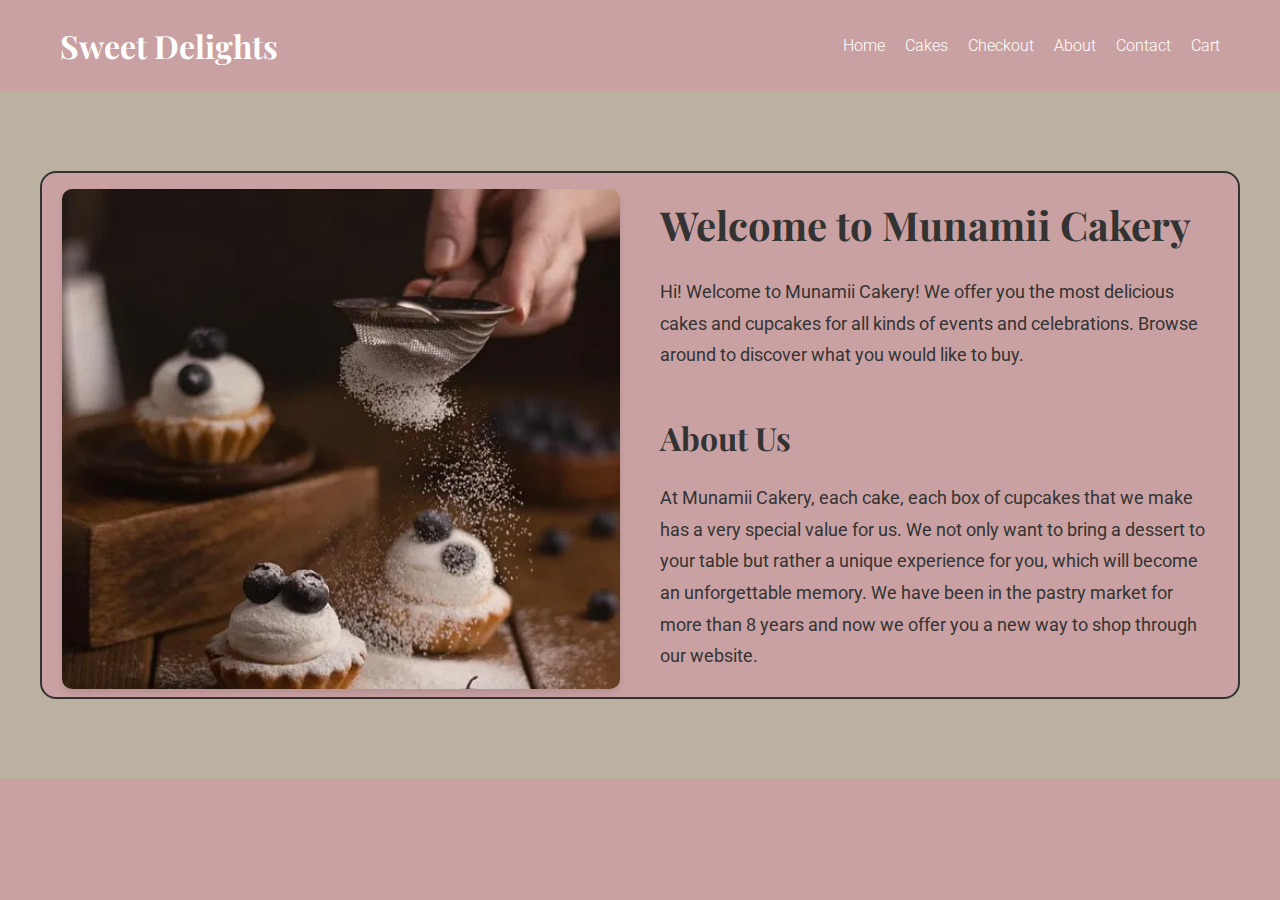
==== about.html @ 6f93220a "new navbar" ====
<!DOCTYPE html>
<html lang="en">
<head>
    <meta charset="UTF-8">
    <meta name="viewport" content="width=device-width, initial-scale=1.0">
    <title>Sweet Delights Cakery</title>
    <link rel="stylesheet" href="styles.css">
    <link href="https://fonts.googleapis.com/css2?family=Playfair+Display:wght@400;700&family=Roboto:wght@300;400&display=swap" rel="stylesheet">

</head>
<body>
    <header>
        <nav class="container">
            <div class="logo">Sweet Delights</div>
            <ul class="nav-links">
                <li><a href="index.html">Home</a></li>
                <li><a href="index.html">Cakes</a></li>
                 <li><a href="checkout.html">Checkout</a></li>
                <li><a href="#about">About</a></li>
                <li><a href="contact.html">Contact</a></li>
                <li><a href="cart.html">Cart</a></li>
            </ul>
        </nav>
    </header>

    <main>
<div class="welcome-about-wrapper">
        <div class="container">
            <div class="image">
                <img src="images/shanghai-5978060_640.webp" alt="Munamii Cakery Showcase" class="welcome-photo">
            </div>
            <div class="content">
                <!-- Welcome Section -->
                <div id="home" class="welcome">
                    <h1>Welcome to Munamii Cakery</h1>
                    <p>Hi! Welcome to Munamii Cakery! We offer you the most delicious cakes and cupcakes for all kinds of events and celebrations. Browse around to discover what you would like to buy.</p>
                </div>
                
                <!-- About Section -->
                <section id="about" class="about">
                    <h2>About Us</h2>
                    <p>At Munamii Cakery, each cake, each box of cupcakes that we make has a very special value for us. We not only want to bring a dessert to your table but rather a unique experience for you, which will become an unforgettable memory. We have been in the pastry market for more than 8 years and now we offer you a new way to shop through our website.</p>
                </section>
            </div>
        </div>
    </div>
---- styles.css ----
:root {
            --primary-color: #caa1a2;
            --secondary-color: #abaaae;
            --text-color: #333;
            --background-color: #caa1a2;
        }

        * {
            margin: 0;
            padding: 0;
            box-sizing: border-box;
       
        }

        body {
            font-family: 'Roboto', sans-serif;
            line-height: 1.6;
            color: var(--text-color);
            background-color: var(--background-color);
        }

        .container {
            max-width: 1200px;
            margin: 0 auto;
            padding: 0 20px;
            border-radius: 1rem;
            background-color: var(--primary-color);
         
        }

        header {
            background-color: var(--primary-color);
            color: white;
            padding: 20px 0;
            box-shadow: 0 2px 5px rgba(0, 0, 0, 0.1);
        }

        nav {
            display: flex;
            justify-content: space-between;
            align-items: center;
        }

        .logo {
            font-family: 'Playfair Display', serif;
            font-size: 2rem;
            font-weight: 700;
        }

        .nav-links {
            list-style: none;
            display: flex;
        }

        .nav-links li {
            margin-left: 20px;
        }

        .nav-links a {
            color: white;
            text-decoration: none;
            font-weight: 300;
            transition: color 0.3s ease;
        }

        .nav-links a:hover {
            color: var(--secondary-color);
        }

        .hero {
            background-image: url('images/pexels-photo-3586778.jpeg');
            background-size:contain;
            background-repeat: no-repeat;
            background-attachment: fixed;
            background-color: #5b6c56;
            background-position: center;
            height: 70vh;
            display: flex;
            align-items: center;
            justify-content: center;
            text-align: center;
            color: white;
       
        }

        .hero-content {
            background-color: rgba(0, 0, 0, 0.5);
            padding: 40px;
            border-radius: 10px;
        }

        .hero h1 {
            font-family: 'Playfair Display', serif;
            font-size: 3rem;
            margin-bottom: 20px;
        }

        .btn {
            display: inline-block;
            background-color: var(--primary-color);
            color: white;
            padding: 10px 20px;
            text-decoration: none;
            border-radius: 5px;
            transition: background-color 0.3s ease;
        }

        .btn:hover {
            background-color: var(--secondary-color);
        }

        .featured-cakes {
            padding: 60px 0;
        }

        .featured-cakes h2 {
            font-family: 'Playfair Display', serif;
            font-size: 2.5rem;
            text-align: center;
            margin-bottom: 40px;
        }

        .cake-grid {
            display: grid;
            grid-template-columns: repeat(auto-fit, minmax(250px, 1fr));
            gap: 30px;
        }

        .cake-item {
            background-color: var(--secondary-color);
            border-radius: 10px;
            overflow: hidden;
            box-shadow: 0 4px 6px rgba(0, 0, 0, 0.1);
            transition: transform 0.3s ease;
        }

        .cake-item:hover {
            transform: translateY(-5px);
        }

        .cake-item img {
            width: 100%;
            height: 200px;
            object-fit: cover;
        }

        .cake-info {
            padding: 20px;
        }

        .cake-info h3 {
            font-family: 'Playfair Display', serif;
            margin-bottom: 10px;
        }

        footer {
            background-color:  #a3bba0;
            color: white;
            text-align: center;
            padding: 20px 0;
            margin-top: 60px;
        }

        @media (max-width: 768px) {
            .nav-links {
                display: none;
            }

            .hero h1 {
                font-size: 2rem;
            }

            .featured-cakes h2 {
                font-size: 2rem;
            }
        }
        .welcome-about-wrapper {
        padding: 80px 0;
        background-color:#bbb1a0;
    }

    .welcome-about-wrapper .container {
        display: grid;
        grid-template-columns: 1fr 1fr;
        gap: 40px;
        align-items: center;
          border: 2px solid #333; /* Light gray border */
          padding-top: 1rem;

   
    }

    .welcome-photo {
        width: 100%;
        height: 500px;
        object-fit: cover;
        border-radius: 10px;
        box-shadow: 0 4px 6px rgba(0, 0, 0, 0.1);
    }

    .welcome {
        margin-bottom: 40px;
    }

    .welcome h1 {
        font-family: 'Playfair Display', serif;
        font-size: 2.5rem;
        color: var(--text-color);
        margin-bottom: 20px;
    }

    .about h2 {
        font-family: 'Playfair Display', serif;
        font-size: 2rem;
        color: var(--text-color);
        margin-bottom: 20px;
    }

    .welcome p, .about p {
        font-size: 1.1rem;
        line-height: 1.8;
        color: var(--text-color);
        margin-bottom: 20px;
    }

    @media (max-width: 768px) {
        .welcome-about-wrapper .container {
            grid-template-columns: 1fr;
        }

        .welcome-photo {
            height: 300px;
        }

        .welcome h1 {
            font-size: 2rem;
        }

        .about h2 {
            font-size: 1.75rem;
        }
    }
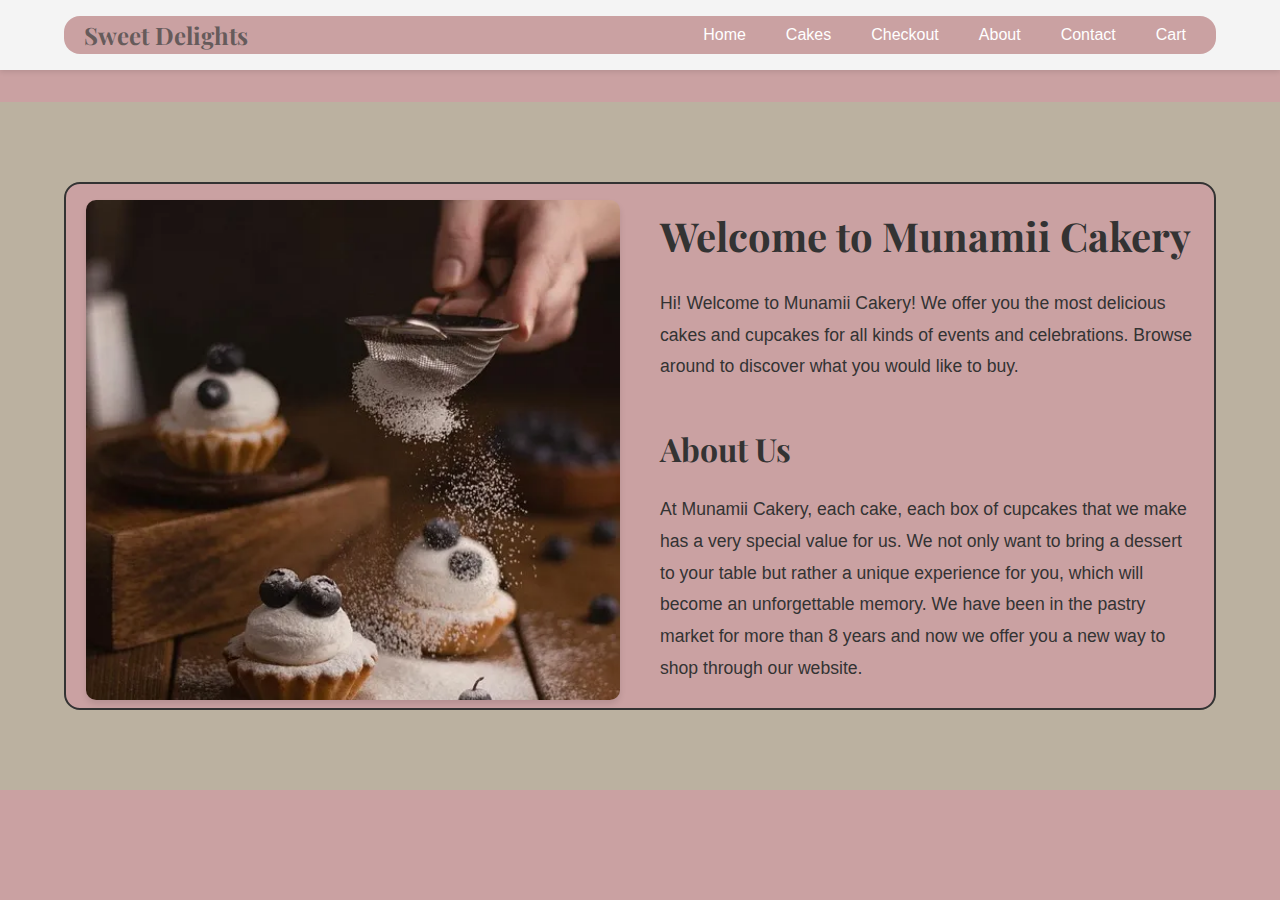
==== commit 511c9d53: "consistent nav, updated checkout and bag" ====
--- a/about.html
+++ b/about.html
@@ -13,12 +13,12 @@
         <nav class="container">
             <div class="logo">Sweet Delights</div>
             <ul class="nav-links">
-                <li><a href="index.html">Home</a></li>
+              <li><a href="index.html">Home</a></li>
                 <li><a href="index.html">Cakes</a></li>
                  <li><a href="checkout.html">Checkout</a></li>
-                <li><a href="#about">About</a></li>
+                <li><a href="about.html">About</a></li>
                 <li><a href="contact.html">Contact</a></li>
-                <li><a href="cart.html">Cart</a></li>
+                <li><a href="add-to-bag.html">Cart</a></li>
             </ul>
         </nav>
     </header>
--- a/styles.css
+++ b/styles.css
@@ -9,6 +9,8 @@
             margin: 0;
             padding: 0;
             box-sizing: border-box;
+            transition: background-color 0.3s ease;
+            box-shadow: #a3bba0;
        
         }
 
@@ -18,7 +20,20 @@
             color: var(--text-color);
             background-color: var(--background-color);
         }
-
+#contact-us {
+    background-color:#abaaae;
+    text-align: center;
+    padding: 20px;
+    border-radius: 5px;
+    font-size: 2rem;
+    font-weight: 700;
+    box-shadow: 0 5px 10px rgba(0, 0, 0, 0.2);
+    display: flex; /* Flexbox for centering */
+    justify-content: center; /* Center content horizontally */
+    align-items: center; /* Center content vertically */
+    height: 100vh; /* Ensure the container takes full viewport height */
+    width: 100%; /* Ensure full width */
+}
         .container {
             max-width: 1200px;
             margin: 0 auto;
@@ -27,10 +42,94 @@
             background-color: var(--primary-color);
          
         }
+/* Container styling */
+#container {
+    background-color: var(--secondary-color);
+    padding: 20px;
+    text-align: center;
+    font-size: 2rem;
+    font-weight: 700;
+    border-radius: 5px;
+    box-shadow: 0 5px 10px rgba(0, 0, 0, 0.2);
+    display: flex; /* Flexbox for centering */
+    justify-content: center; /* Center content horizontally */
+    align-items: center; /* Center content vertically */
+    height: 100vh; /* Ensure the container takes full viewport height */
+    width: 100%; /* Ensure full width */
+}
+
+/* Contact form container styling */
+.contact-container {
+    background-color: var(--primary-color);
+    color: white;
+    padding: 40px 20px; /* Adjust padding for better spacing */
+    box-shadow: 0 2px 5px rgba(0, 0, 0, 0.1);
+    border-radius: 5px;
+    width: 100%;
+    max-width: 600px; /* Limit form width */
+    display: flex; /* Flexbox for form elements */
+    flex-direction: column; /* Stack form elements vertically */
+    gap: 20px; /* Space between form elements */
+    align-items: center; /* Align form elements to the center */
+}
+.checkout-form {
+     background-color: var(--primary-color);
+    color: white;
+    padding: 40px 20px; /* Adjust padding for better spacing */
+    box-shadow: 0 2px 5px rgba(0, 0, 0, 0.1);
+    border-radius: 5px;
+    width: 100%;
+    max-width: 600px; /* Limit form width */
+    display: flex; /* Flexbox for form elements */
+    flex-direction: column; /* Stack form elements vertically */
+    gap: 20px; /* Space between form elements */
+    align-items: center; /* Align form elements to the center */
+    
+}
+.checkout-container {
+    background-color: #abaaae;;
+}
+
+/* Form input and textarea styling */
+.contact-form input,
+.contact-form textarea {
+    font-size: 1rem;
+    padding: 10px;
+    margin-bottom: 10px; /* Space between inputs */
+    border: 1px solid #ddd;
+    border-radius: 5px;
+    width: 100%;
+}
+
+/* Form button styling */
+.contact-form button {
+    font-size: 1.1rem;
+    background-color: #8c9761;
+    color: white;
+    padding: 12px;
+    border: none;
+    border-radius: 5px;
+    cursor: pointer;
+    transition: background-color 0.3s ease;
+}
+
+/* Hover effect for the button */
+.contact-form button:hover {
+    background-color: #ff4500;
+}
+
+/* Label styling */
+.contact-form label {
+    font-size: 1.1rem;
+    margin-bottom: 5px;
+    color: #f5f5f5;
+}
+
+
 
         header {
-            background-color: var(--primary-color);
-            color: white;
+            background-color:#b4b3b7;
+            color: rgb(102, 91, 91);
             padding: 20px 0;
             box-shadow: 0 2px 5px rgba(0, 0, 0, 0.1);
         }
@@ -46,7 +145,11 @@
             font-size: 2rem;
             font-weight: 700;
         }
-
+.nav {
+    display: flex;
+    justify-content: space-between;
+    align-items: center;
+}
         .nav-links {
             list-style: none;
             display: flex;
@@ -86,7 +189,10 @@
         .hero-content {
             background-color: rgba(0, 0, 0, 0.5);
             padding: 40px;
-            border-radius: 10px;
+            border-radius: 3rem;
+            margin: 20px 0;
+
+
         }
 
         .hero h1 {
@@ -103,6 +209,9 @@
             text-decoration: none;
             border-radius: 5px;
             transition: background-color 0.3s ease;
+           
+
+
         }
 
         .btn:hover {
@@ -239,4 +348,211 @@
         .about h2 {
             font-size: 1.75rem;
         }
-    }+    }
+
+
+    /* General Styles */
+body {
+    font-family: Arial, sans-serif;
+    line-height: 1.6;
+    margin: 0;
+    padding: 0;
+    color: #333;
+}
+
+.container {
+    width: 90%;
+    margin: auto;
+    overflow: hidden;
+    padding: 0 20px;
+}
+
+/* Header Styles */
+header {
+    background: #f4f4f4;
+    padding: 1rem 0;
+    box-shadow: 0 2px 5px rgba(0,0,0,0.1);
+}
+
+nav {
+    display: flex;
+    justify-content: space-between;
+    align-items: center;
+    padding: 0 20px;
+}
+
+.logo {
+    font-size: 1.5rem;
+    font-weight: bold;
+}
+
+nav ul {
+    display: flex;
+    list-style: none;
+}
+
+nav ul li {
+    padding: 0 10px;
+}
+
+nav ul li a {
+    text-decoration: none;
+    color: #eee5e5;
+}
+
+/* Main Content Styles */
+main {
+    padding: 2rem 0;
+}
+
+h1, h2, h3 {
+    margin-bottom: 1rem;
+}
+
+/* Product Grid Styles */
+.product-grid {
+    display: grid;
+    grid-template-columns: repeat(auto-fit, minmax(250px, 1fr));
+    gap: 20px;
+    padding: 20px;
+}
+
+.product-card {
+    border: 1px solid #ddd;
+    border-radius: 8px;
+    padding: 15px;
+    text-align: center;
+    transition: box-shadow 0.3s ease;
+}
+
+.product-card:hover {
+    box-shadow: 0 4px 8px rgba(0,0,0,0.1);
+}
+
+.product-card img {
+    max-width: 100%;
+    height: auto;
+    border-radius: 8px;
+}
+
+/* Modal Styles */
+.modal {
+    display: none;
+    position: fixed;
+    z-index: 1;
+    left: 0;
+    top: 0;
+    width: 100%;
+    height: 100%;
+    overflow: auto;
+    background-color: rgba(0,0,0,0.4);
+}
+
+.modal-content {
+    background-color: #fefefe;
+    margin: 15% auto;
+    padding: 20px;
+    border: 1px solid #888;
+    width: 80%;
+    max-width: 600px;
+    border-radius: 8px;
+}
+
+.close {
+    color: #aaa;
+    float: right;
+    font-size: 28px;
+    font-weight: bold;
+    cursor: pointer;
+}
+
+.close:hover,
+.close:focus {
+    color: #000;
+    text-decoration: none;
+    cursor: pointer;
+}
+
+/* Shopping Bag Styles */
+#shopping-bag {
+    padding: 20px;
+}
+
+.bag-item {
+    display: flex;
+    justify-content: space-between;
+    align-items: center;
+    border-bottom: 1px solid #ddd;
+    padding: 10px 0;
+}
+
+#bag-total {
+    margin-top: 20px;
+    font-weight: bold;
+}
+
+#checkout-button {
+    display: block;
+    width: 200px;
+    margin: 20px auto;
+    padding: 10px;
+    background-color: #888d89;
+    color: white;
+    border: none;
+    border-radius: 5px;
+    cursor: pointer;
+}
+
+/* Checkout Styles */
+.checkout-container {
+    display: flex;
+    justify-content: space-between;
+    padding: 20px;
+}
+
+.order-summary, .checkout-form {
+    width: 48%;
+}
+
+form {
+    display: flex;
+    flex-direction: column;
+}
+
+form label {
+    margin-top: 10px;
+}
+
+form input, form textarea {
+    margin-bottom: 10px;
+    padding: 5px;
+}
+
+form button {
+    margin-top: 20px;
+    padding: 10px;
+    background-color: #888b88;
+    color: white;
+    border: none;
+    border-radius: 5px;
+    cursor: pointer;
+}
+
+/* Responsive Design */
+@media (max-width: 768px) {
+    nav {
+        flex-direction: column;
+    }
+
+    nav ul {
+        margin-top: 20px;
+    }
+
+    .checkout-container {
+        flex-direction: column;
+    }
+
+    .order-summary, .checkout-form {
+        width: 100%;
+    }
+}